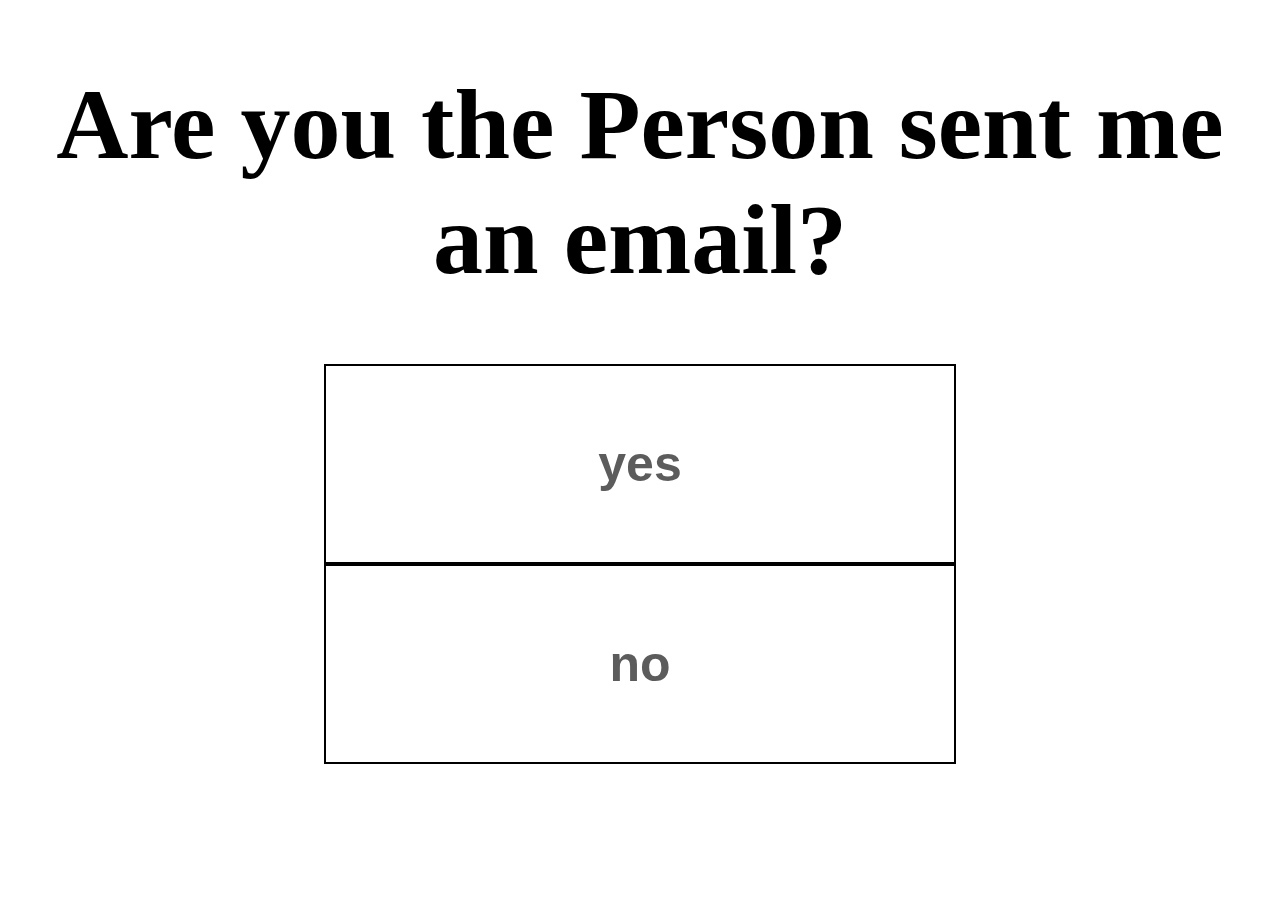
==== index.html @ be5a913d "commit" ====
<!DOCTYPE html>
<html lang="en">
<head>
    <link rel="stylesheet" type="text/css" href="stylesheet.css" />
    <meta charset="UTF-8">
    <meta http-equiv="X-UA-Compatible" content="IE=edge">
    <meta name="viewport" content="width=device-width, initial-scale=1.0">
    <title>Are you a scammer?</title>
</head>
<body id="content">
    <h1>Are you the Person sent me an email?</h1>
    <div class="spacer">
        <button class="button-27 nextto" onclick="yes()">yes</button>
        <button class="button-27 nextto" onclick="no()">no</button>
    </div>


    <script>
        function myFunction(){
            let a = `<p><span class="bigger">YES</span>, you are a scammer and you're trying to get money from mostly old people. </p> <div class="rainbow-text" style="text-align: center;"><span class="block-line"><span><span style="color:#ff0000;">T</span><span style="color:#ff2200;">h</span><span style="color:#ff4400;">a</span><span style="color:#ff6600;">k</span><span style="color:#ff8800;">s&nbsp;</span></span><span><span style="color:#ffaa00;">f</span><span style="color:#ffcc00;">o</span><span style="color:#ffee00;">r&nbsp;</span></span><span><span style="color:#eeff00;">e</span><span style="color:#ccff00;">a</span><span style="color:#aaff00;">r</span><span style="color:#88ff00;">n</span><span style="color:#66ff00;">i</span><span style="color:#44ff00;">n</span><span style="color:#22ff00;">g&nbsp;</span></span><span><span style="color:#00ff00;">m</span><span style="color:#00ff22;">e&nbsp;</span></span><span><span style="color:#00ff44;">m</span><span style="color:#00ff66;">o</span><span style="color:#00ff88;">n</span><span style="color:#00ffaa;">e</span><span style="color:#00ffcc;">y&nbsp;</span></span><span><span style="color:#00ffee;">b</span><span style="color:#00eeff;">e</span><span style="color:#00ccff;">c</span><span style="color:#00aaff;">a</span><span style="color:#0088ff;">u</span><span style="color:#0066ff;">s</span><span style="color:#0044ff;">e&nbsp;</span></span><span><span style="color:#0022ff;">y</span><span style="color:#0000ff;">o</span><span style="color:#2200ff;">u&nbsp;</span></span><span><span style="color:#4400ff;">w</span><span style="color:#6600ff;">a</span><span style="color:#8800ff;">t</span><span style="color:#aa00ff;">c</span><span style="color:#cc00ff;">h</span><span style="color:#ee00ff;">e</span><span style="color:#ff00ee;">d&nbsp;</span></span><span><span style="color:#ff00cc;">m</span><span style="color:#ff00aa;">y&nbsp;</span></span><span><span style="color:#ff0088;">a</span><span style="color:#ff0066;">d</span><span style="color:#ff0044;">s</span><span style="color:#ff0022;">.</span></span></span></div>`
        document.getElementById("yes").innerHTML = a;
        }
        function myFunction2(){
            let a = `<p><span class="bigger">No</span> probably not, you lied or you're not. </p>`
            document.getElementById("yes").innerHTML = a;
        }
        function yes(){
            let a = `    <h1>Are you a Scamer?</h1>
            <div class="spacer">
            <button class="button-27" onclick="myFunction()">Click me to find out</button>
            </div>
             <div id="yes"></div>`
            document.getElementById("content").innerHTML = a;
        }
        function no(){
            let a = `    <h1>Are you a Scamer?</h1>
            <div class="spacer">
            <button class="button-27" onclick="myFunction2()">Click me to find out</button>
            </div>
             <div id="yes"></div>`
            document.getElementById("content").innerHTML = a;
        }
    </script> 
</body>
</html>
---- stylesheet.css ----
h1{
    font-size: 100px;
    text-align: center;
    font-weight: bold;
}

.bigger{
    font-size: 50px;
    font-weight: bold;
}
.rainbow-text {
	font-family: Arial;
	font-weight: bold;
	font-size: 50px;
}
.rainbow-text .block-line > span {
	display: inline-block;
}
p{
    font-size: 25px;
    text-align: center;
}

.spacer{
    width: 100%;
    height: 200px;
}
.button-27 {
    height: 200px;
    text-align: center;
    font-size: 50px;
    font-weight: bold;
    color: #5c5c5c;
    border: 2px solid black;
    background-color: white;
    cursor: pointer;
    width: 50%;
    position: absolute;
    left: 50%;
    transform: translate(-50%, 0);
}
.button-27:disabled {
  pointer-events: none;
}

.button-27:hover {
  box-shadow: rgba(0, 0, 0, 0.25) 0 8px 15px;
  transform: translate(-50%, 5px);
}

.button-27:active {
  box-shadow: none;
  transform: translate(-50%, 5px);
}

.nextto{
    position: relative;
}
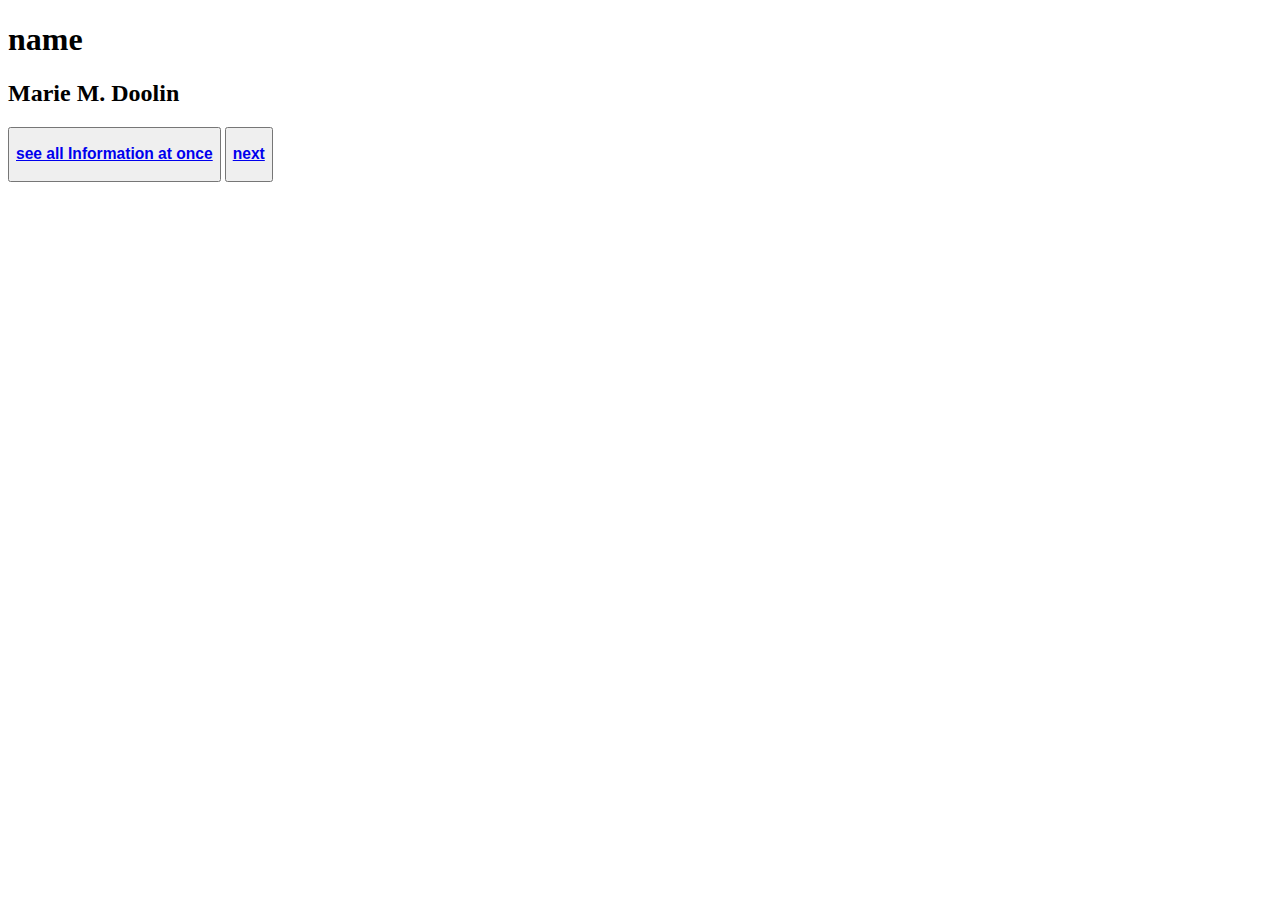
==== commit 714241ea: "great" ====
--- a/index.html
+++ b/index.html
@@ -1,48 +1,15 @@
 <!DOCTYPE html>
 <html lang="en">
 <head>
-    <link rel="stylesheet" type="text/css" href="stylesheet.css" />
     <meta charset="UTF-8">
     <meta http-equiv="X-UA-Compatible" content="IE=edge">
     <meta name="viewport" content="width=device-width, initial-scale=1.0">
-    <title>Are you a scammer?</title>
+    <title>Document</title>
 </head>
-<body id="content">
-    <h1>Are you the Person sent me an email?</h1>
-    <div class="spacer">
-        <button class="button-27 nextto" onclick="yes()">yes</button>
-        <button class="button-27 nextto" onclick="no()">no</button>
-    </div>
-
-
-    <script>
-        function myFunction(){
-            let a = `<p><span class="bigger">YES</span>, you are a scammer and you're trying to get money from mostly old people. </p> <div class="rainbow-text" style="text-align: center;"><span class="block-line"><span><span style="color:#ff0000;">T</span><span style="color:#ff2200;">h</span><span style="color:#ff4400;">a</span><span style="color:#ff6600;">k</span><span style="color:#ff8800;">s&nbsp;</span></span><span><span style="color:#ffaa00;">f</span><span style="color:#ffcc00;">o</span><span style="color:#ffee00;">r&nbsp;</span></span><span><span style="color:#eeff00;">e</span><span style="color:#ccff00;">a</span><span style="color:#aaff00;">r</span><span style="color:#88ff00;">n</span><span style="color:#66ff00;">i</span><span style="color:#44ff00;">n</span><span style="color:#22ff00;">g&nbsp;</span></span><span><span style="color:#00ff00;">m</span><span style="color:#00ff22;">e&nbsp;</span></span><span><span style="color:#00ff44;">m</span><span style="color:#00ff66;">o</span><span style="color:#00ff88;">n</span><span style="color:#00ffaa;">e</span><span style="color:#00ffcc;">y&nbsp;</span></span><span><span style="color:#00ffee;">b</span><span style="color:#00eeff;">e</span><span style="color:#00ccff;">c</span><span style="color:#00aaff;">a</span><span style="color:#0088ff;">u</span><span style="color:#0066ff;">s</span><span style="color:#0044ff;">e&nbsp;</span></span><span><span style="color:#0022ff;">y</span><span style="color:#0000ff;">o</span><span style="color:#2200ff;">u&nbsp;</span></span><span><span style="color:#4400ff;">w</span><span style="color:#6600ff;">a</span><span style="color:#8800ff;">t</span><span style="color:#aa00ff;">c</span><span style="color:#cc00ff;">h</span><span style="color:#ee00ff;">e</span><span style="color:#ff00ee;">d&nbsp;</span></span><span><span style="color:#ff00cc;">m</span><span style="color:#ff00aa;">y&nbsp;</span></span><span><span style="color:#ff0088;">a</span><span style="color:#ff0066;">d</span><span style="color:#ff0044;">s</span><span style="color:#ff0022;">.</span></span></span></div>`
-        document.getElementById("yes").innerHTML = a;
-        }
-        function myFunction2(){
-            let a = `<p><span class="bigger">No</span> probably not, you lied or you're not. </p>`
-            document.getElementById("yes").innerHTML = a;
-        }
-        function yes(){
-            let a = `    <h1>Are you a Scamer?</h1>
-            <div class="spacer">
-            <button class="button-27" onclick="myFunction()">Click me to find out</button>
-            </div>
-             <div id="yes"></div>`
-            document.getElementById("content").innerHTML = a;
-        }
-        function no(){
-            let a = `    <h1>Are you a Scamer?</h1>
-            <div class="spacer">
-            <button class="button-27" onclick="myFunction2()">Click me to find out</button>
-            </div>
-             <div id="yes"></div>`
-            document.getElementById("content").innerHTML = a;
-        }
-    </script> 
+<body>
+    <h1>name</h1>
+    <h2>Marie M. Doolin</h2>
+    <button><a href="https://sovrn.co/13sypsp"><h3>see all Information at once</h3></a></button>
+    <button><a href="index copy.html"><h3>next</h3></a></button>
 </body>
-</html>
-
-
-
+</html>